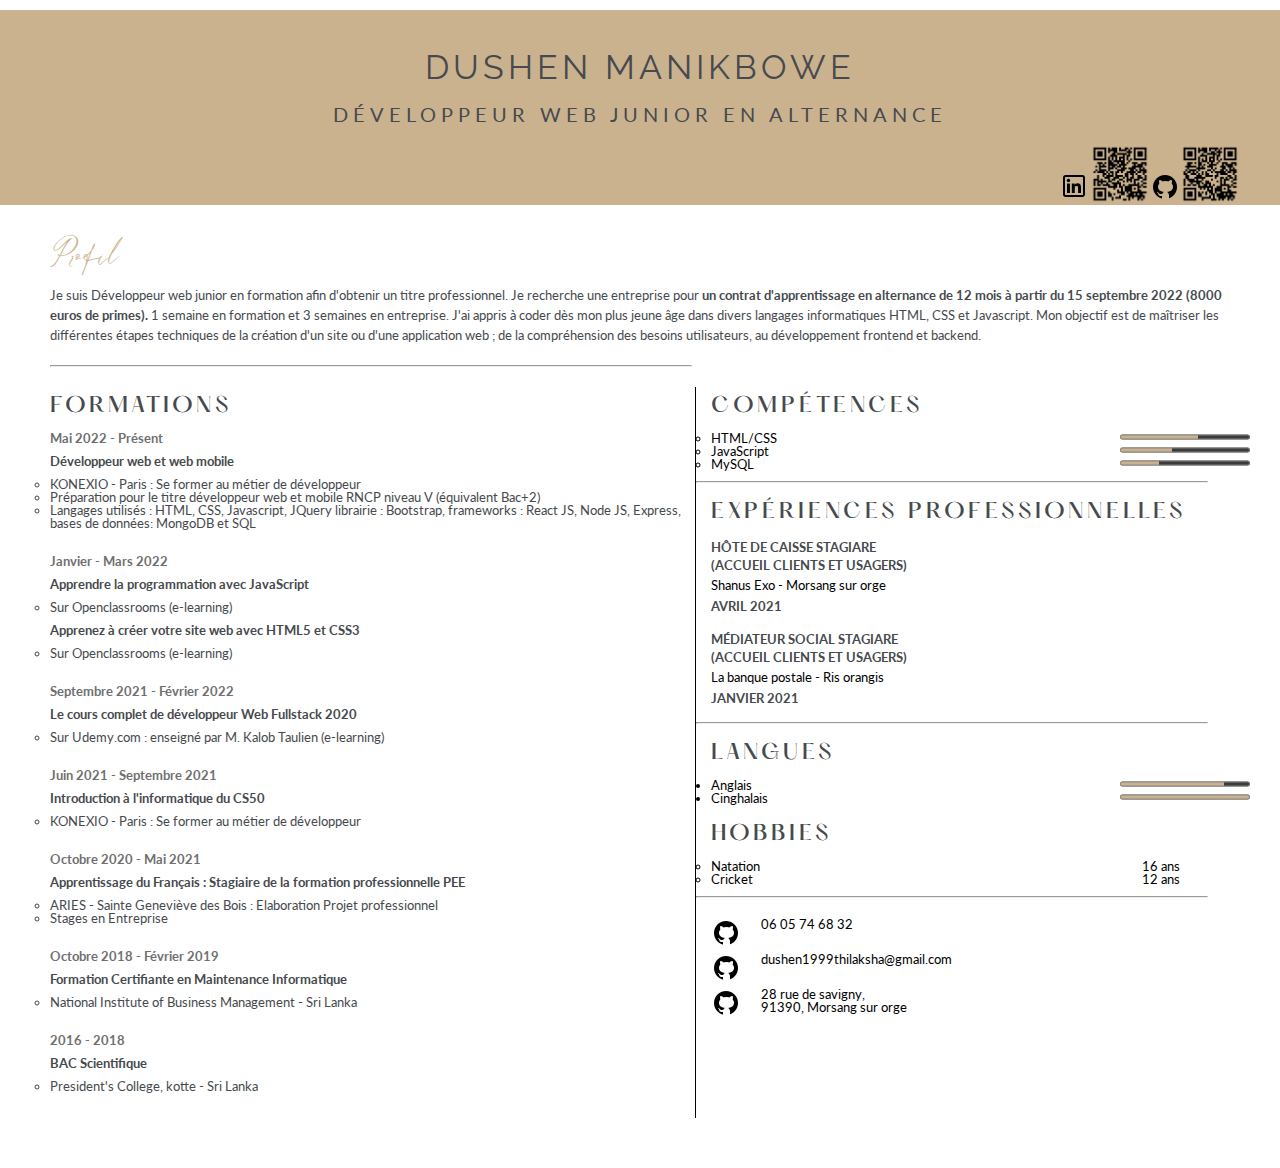
==== index.html @ 50a3a2fc "creating cv page" ====
<!DOCTYPE html>
<html lang="fr">
  <head>
    <meta charset="UTF-8">
    <meta http-equiv="X-UA-Compatible" content="IE=edge">
    <meta name="viewport" content="width=device-width, initial-scale=1.0">
    <title>Dushen CV</title>
    <link rel="stylesheet" href="reset.css">
    <link rel="stylesheet" href="style_cv.css">
    <!-- font links -->
    <!-- name font -->
    <link rel="preconnect" href="https://fonts.googleapis.com">
    <link rel="preconnect" href="https://fonts.gstatic.com" crossorigin>
    <link href="https://fonts.googleapis.com/css2?family=Raleway:wght@500&display=swap" rel="stylesheet">
    <!-- name font end -->
    <!-- topic font -->
    <link href="https://fonts.googleapis.com/css2?family=Lato:wght@400&display=swap" rel="stylesheet">
    <!-- topic font end -->
  </head>
  <body>
  <!-- adding the correct structure -->
  <!-- header -->
  <header>
    <h1 class="name1">
      Dushen manikbowe
    </h1>
    <h2 class="title">
      Développeur web junior en alternance
    </h2>
    <nav>
      <a href="https://www.linkedin.com/in/dushen-manikbowe-1b72571b9/">
        <img src="./images/icons8-linkedin-32.png" alt="logo-linkedIn">
      </a>
      <img src="./images/linkedIn-dushen-qr-2.png" alt="linkedIn-qr" height="60px" width="60px">

      <a href="https://github.com/Shane99dt">
        <img src="./images/icons8-github-30.png" alt="github-logo">
      </a>
      <img src="./images/github-dushen-qr-2.png" alt="github-qr" height="60px" width="60px">
    </nav>
  </header>

  <!-- header end -->

  <main>
    <!-- profile section -->
    <section class="sec-profil">
      <h3 class="profil">Profil</h3>
      <p class="profil-des">
        Je suis Développeur web junior en formation afin d'obtenir un titre professionnel. Je recherche une entreprise pour <strong>un
        contrat d'apprentissage en alternance de 12 mois à partir du 15 septembre 2022 (8000 euros de primes).</strong>
        1 semaine en formation et 3 semaines en entreprise. J'ai appris à coder dès mon plus jeune âge dans divers langages
        informatiques HTML, CSS et Javascript. Mon objectif est de maîtriser les différentes étapes techniques de la création
        d'un site
        ou d'une application web ; de la compréhension des besoins utilisateurs, au développement frontend et backend.
      </p>
    </section>

    <!-- profile section end -->
    <hr class="hr1">
    <!-- formations section -->
    <div class="container">

      <section class="sec-formations">
        <h3 class="topic topic-formations">Formations</h3>
        <article class="formations">
          <p class="duration-formation">Mai 2022 - Présent</p>
          <p class="formation-title">Développeur web et web mobile</p>
          <ul class="list-formations list-formation-dev" >
            <li>
              KONEXIO - Paris : Se former au métier de développeur
            </li>
            <li>
              Préparation pour le titre développeur web et mobile RNCP niveau V
            (équivalent Bac+2)
            </li>
            <li>
              Langages utilisés : HTML, CSS, Javascript, JQuery librairie : Bootstrap,
              frameworks : React JS, Node JS, Express, bases de données:
              MongoDB et SQL
            </li>
          </ul>
        </article>

        <article class="formations">
          <p class="duration-formation">Janvier - Mars 2022</p>
          <p class="formation-title">Apprendre la programmation avec JavaScript</p>
          <ul>
            <li>Sur Openclassrooms (e-learning)</li>
          </ul>
          <p class="formation-title">Apprenez à créer votre site web avec HTML5 et CSS3</p>
          <ul>
            <li>Sur Openclassrooms (e-learning)</li>
          </ul>
        </article>

        <article class="formations">
          <p class="duration-formation">Septembre 2021 - Février 2022</p>
          <p class="formation-title">Le cours complet de développeur Web Fullstack 2020</p>
          <ul>
            <li>Sur Udemy.com : enseigné par M. Kalob Taulien (e-learning)</li>
          </ul>
        </article>

        <article class="formations">
          <p class="duration-formation">Juin 2021 - Septembre 2021</p>
          <p class="formation-title">Introduction à l'informatique du CS50</p>
          <ul>
            <li>KONEXIO - Paris : Se former au métier de développeur</li>
          </ul>
        </article>

        <article class="formations">
          <p class="duration-formation">Octobre 2020 - Mai 2021
          </p>
          <p class="formation-title">Apprentissage du Français : Stagiaire de la formation professionnelle PEE
          </p>
          <ul>
            <li>ARIES - Sainte Geneviève des Bois : Elaboration Projet professionnel</li>
            <li>Stages en Entreprise</li>
          </ul>
        </article>

        <article class="formations">
          <p class="duration-formation">Octobre 2018 - Février 2019</p>
          <p class="formation-title">Formation Certifiante en Maintenance Informatique</p>
          <ul>
            <li>National Institute of Business Management - Sri Lanka</li>
          </ul>
        </article>

        <article class="formations">
          <p class="duration-formation">2016 - 2018</p>
          <p class="formation-title">BAC Scientifique</p>
          <ul>
            <li>President's College, kotte - Sri Lanka</li>
          </ul>
        </article>
      </section>

      <!-- formation section end -->
      <aside>
        <!-- competences section -->

        <section class="sec-competences">
          <h3 class="topic topic-competences">Compétences</h3>
          <ul class="ul-competences">
            <li>
              <span class="list-competences">
                HTML/CSS
              </span>
              <progress class="progress-file" max="100" value="60"></progress>
            </li>
            <li>
              <span class="list-competences">
                JavaScript
              </span>
              <progress class="progress-file" max="100" value="40"></progress>
            </li>
            <li>
              <span class="list-competences">
                MySQL
              </span>
              <progress class="progress-file" max="100" value="30"></progress>
            </li>
          </ul>
        </section>

        <!-- competences section end -->
        <hr>
        <!-- expériences prof section  -->
        <section class="sec-exp-pro">
          <h3 class="topic topic-exp-pro">Expériences professionnelles</h3>
          <article>
            <h4>hôte de caisse stagiare <br>(accueil clients et usagers)</h4>
            <p>Shanus Exo - Morsang sur orge</p>
            <h4>Avril 2021</h4>
          </article>
          <article>
            <h4>Médiateur social stagiare <br>(accueil clients et usagers)</h4>
            <p>La banque postale - Ris orangis</p>
            <h4>Janvier 2021</h4>
          </article>
        </section>

        <!-- expériences prof section end -->
        <hr>
        <!-- Section languages -->
        <section class="sec-langues">
          <h3 class="topic topic-langues">langues</h3>
          <li>
            <span class="list-langues">Anglais</span>
            <progress class="progress-file" max="100" value="80"></progress>
          </li>
          <li>
            <span class="list-langues">Cinghalais</span>
            <progress class="progress-file" max="100" value="100"></progress>
          </li>
        </section>
        <!-- section languages end -->
        <section class="sec-hobbies">
          <h3 class="topic topic-hobbies">
            Hobbies
          </h3>
          <ul>
            <li>
              <span class="list-hobbies">Natation</span>
              <span class="hobbies-years">
                16 ans
              </span>
            </li>
            <li>
              <span class="list-hobbies">
                Cricket
              </span>
              <span class="hobbies-years">12 ans</span>
            </li>
          </ul>
        </section>
        <!-- section hobbies end  -->
        <hr>
        <!-- section address -->
        <section class="sec-address">
          <article>
            <img src="./images/icons8-github-30.png" alt="tel">
            <p class="list-address">06 05 74 68 32</p>
          </article>
          <article>
            <img src="./images/icons8-github-30.png" alt="mail">
            <p class="list-address">dushen1999thilaksha@gmail.com</p>
          </article>
          <article>
            <img src="./images/icons8-github-30.png" alt="address">
            <p class="list-address">28 rue de savigny,<br>91390, Morsang sur orge</p>
          </article>
        </section>
      </aside>
    </div>
  </main>

  </body>
</html>
---- style_cv.css ----
@font-face {
  font-family: LeJourScript;
  src: url(./le_jour_script/Le\ Jour\ Script.ttf);
}

@font-face {
  font-family: Hatton;
  src: url(./Hatton_-_Free_for_personal_use/Hatton\ -\ Free\ for\ personal\ use/Hatton-Medium.otf) format("opentype");
}

body{
  font-family: 'Lato', sans-serif;

}

/* header */
header{
  margin-top: 10px;
  /* border: 1px solid black; */
  height: 190px;
  width: 100%;
  background-color: #cbb28e;
  color: #464a4e;
  display: flex;
  flex-direction: column;
  padding-bottom: 5px;

}

.name1{
  text-transform: uppercase;
  text-align: center;
  font-family: 'Raleway', sans-serif;
  letter-spacing: 4px;
  font-size: 34px;
  /* padding: 0; */
  margin: 40px 0 20px;

}

.title{
  text-align: center;
  text-transform: uppercase;
  font-family: 'Lato', sans-serif;
  letter-spacing: 5px;
  font-size: 20px;
  padding: 0;
  margin: 0 0 20px 0;
}

nav{
  display: flex;
  justify-content: flex-end;
  align-items: flex-end;
  padding-bottom: 0;
  margin: 0 40px 0 0;
}

/* header end */

/* main */

.sec-profil{
  margin: 40px 40px 20px 50px;
}

.profil{
  font-family: LeJourScript;
  color: #cbb28e;
  font-size: 20px;
  margin: 0 0 20px 0;
}

strong{
  font-weight: bold;
}

.profil-des{
  font-family: 'Lato', sans-serif;
  font-size: 13px;
  margin: 0;
  padding: 0;
  color: #464a4e;
  line-height: 20px;
}

.hr1{
  margin: 0 0 0 50px;
  width: 50%;
}

/* formation section */

.sec-formations{
  margin: 20px 0 50px 50px;
  width: 50%;
  border-right: 1px solid black;
  padding: 10px 5px 0 0 ;
  color: #464a4e;
  font-family: 'Lato', sans-serif;
  font-size: 13px;
}

.topic{
  font-family: Hatton;
  letter-spacing: 4px;
  font-size: 20px;
  color: #464a4e;
  text-transform: uppercase;
  margin-bottom: 15px;
}

.formations{
  margin: 0 0 25px 0;
}

.duration-formation{
  color: #706f6f;
  font-weight: bold;
  margin: 0 0 10px 0;
}



.formation-title{
  font-weight: bold;
  padding: 0;
  margin: 10px 0 10px 0;
}

/* aside */

aside{
  width: 40%;
  justify-content: flex-end;
  font-size: 13px;

}

.container{
  display: flex;
}

.sec-competences{
  margin: 30px 10px 10px 15px ;
}

.sec-exp-pro, .sec-langues, .sec-hobbies{
  margin: 20px 10px 10px 15px ;
}

ul{
  list-style-type: circle;
}

/* competences */

.progress-file{
  position: absolute;
  right: 30px;
  accent-color: #cbb28e;
  /* border: transparent; */
  height: 10px;
}

/* experiences professionnel */
.sec-exp-pro h4{
 text-transform: uppercase;
  color: #464a4e;
  font-weight: bold;
  /* margin: 10px 0; */
  line-height: 18px;
}

.sec-exp-pro p{
  margin: 05px 0;
}

.sec-exp-pro article{
  margin: 15px 0;
}

/* hobbies */

.hobbies-years{
  position: absolute;
  right: 100px;
}



/* address */

.sec-address{
  margin: 20px 0 20px 15px;
}

.sec-address article{
  display: flex;
  justify-content: flex-start;
  gap: 20px;
  margin: 5px 0;
}
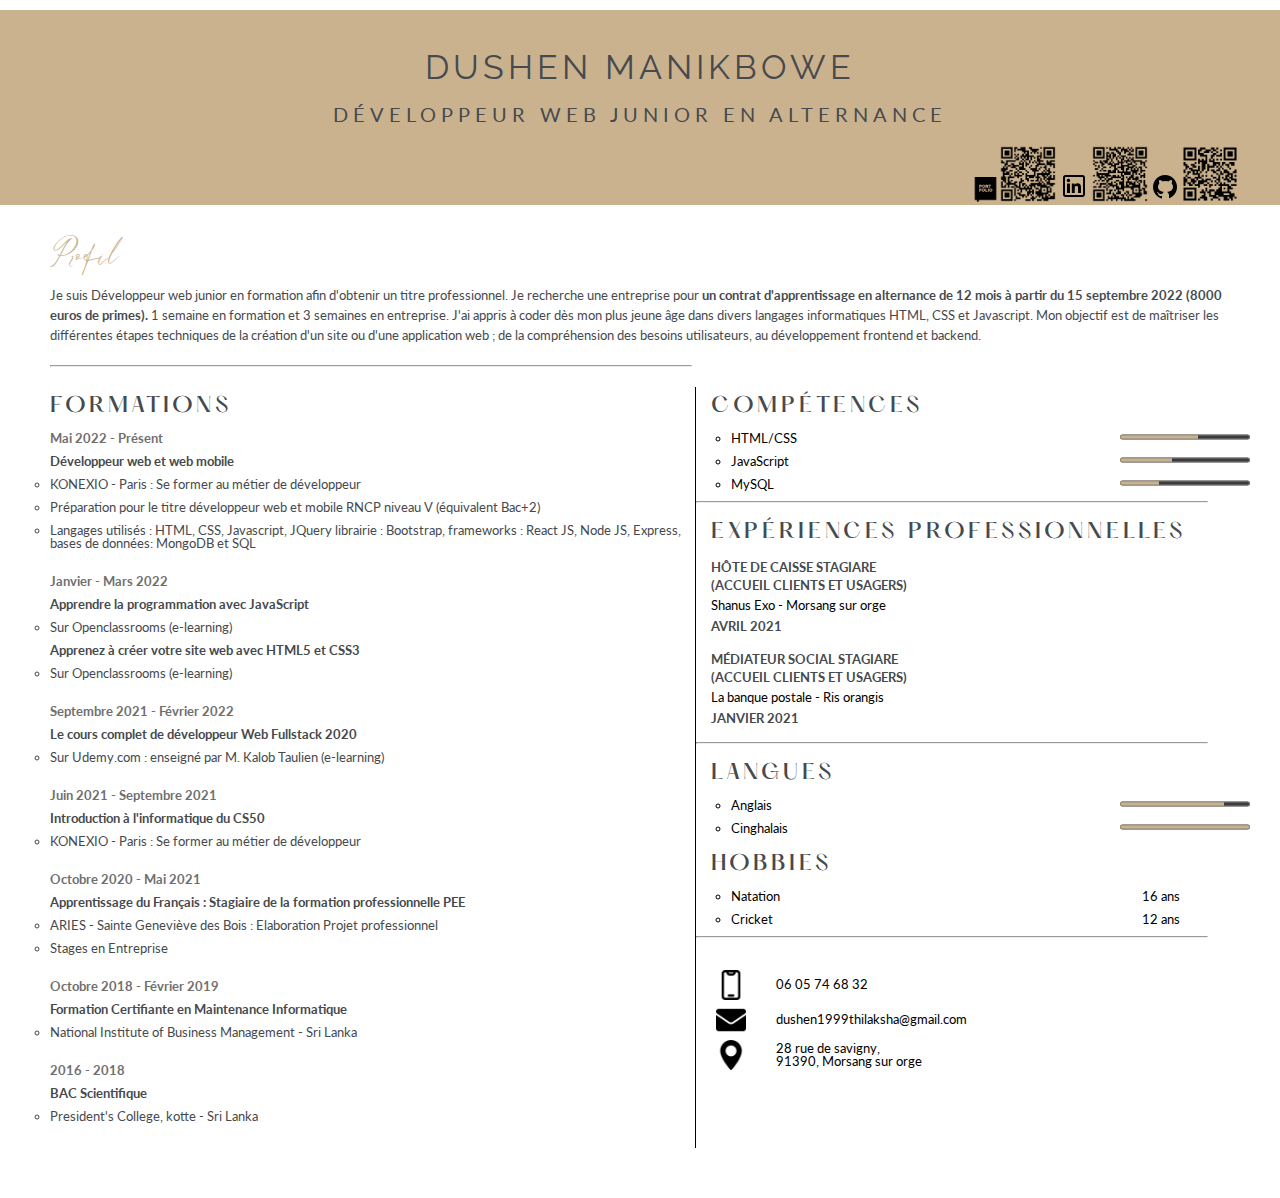
==== commit 2874528f: "Added portfolio qr" ====
--- a/index.html
+++ b/index.html
@@ -28,11 +28,14 @@
       Développeur web junior en alternance
     </h2>
     <nav>
+      <a href="https://shane99dt.github.io/portfolio-dushen/">
+        <img src="./images/portfolio.png" alt="logo-linkedIn" height="25px" width="25px">
+      </a>
+      <img src="./images/qr-code-portfolio.png" alt="linkedIn-qr" height="60px" width="60px">
       <a href="https://www.linkedin.com/in/dushen-manikbowe-1b72571b9/">
         <img src="./images/icons8-linkedin-32.png" alt="logo-linkedIn">
       </a>
       <img src="./images/linkedIn-dushen-qr-2.png" alt="linkedIn-qr" height="60px" width="60px">
-
       <a href="https://github.com/Shane99dt">
         <img src="./images/icons8-github-30.png" alt="github-logo">
       </a>
@@ -188,14 +191,16 @@
         <!-- Section languages -->
         <section class="sec-langues">
           <h3 class="topic topic-langues">langues</h3>
-          <li>
-            <span class="list-langues">Anglais</span>
-            <progress class="progress-file" max="100" value="80"></progress>
-          </li>
-          <li>
-            <span class="list-langues">Cinghalais</span>
-            <progress class="progress-file" max="100" value="100"></progress>
-          </li>
+          <ul>
+            <li>
+              <span class="list-langues">Anglais</span>
+              <progress class="progress-file" max="100" value="80"></progress>
+            </li>
+            <li>
+              <span class="list-langues">Cinghalais</span>
+              <progress class="progress-file" max="100" value="100"></progress>
+            </li>
+          </ul>
         </section>
         <!-- section languages end -->
         <section class="sec-hobbies">
@@ -222,15 +227,15 @@
         <!-- section address -->
         <section class="sec-address">
           <article>
-            <img src="./images/icons8-github-30.png" alt="tel">
+            <img src="./images/smartphone.png" alt="tel" height="30px">
             <p class="list-address">06 05 74 68 32</p>
           </article>
           <article>
-            <img src="./images/icons8-github-30.png" alt="mail">
+            <img src="./images/email.png" alt="mail" height="30px">
             <p class="list-address">dushen1999thilaksha@gmail.com</p>
           </article>
           <article>
-            <img src="./images/icons8-github-30.png" alt="address">
+            <img src="./images/maps-and-flags.png" alt="address" height="30px">
             <p class="list-address">28 rue de savigny,<br>91390, Morsang sur orge</p>
           </article>
         </section>
--- a/style_cv.css
+++ b/style_cv.css
@@ -90,6 +90,12 @@
   width: 50%;
 }
 
+ul{
+  display: flex;
+  flex-direction: column;
+  gap: 10px;
+}
+
 /* formation section */
 
 .sec-formations{
@@ -155,6 +161,10 @@
 }
 
 /* competences */
+
+.sec-competences ul, .sec-langues ul, .sec-hobbies ul{
+  padding-left: 20px;
+}
 
 .progress-file{
   position: absolute;
@@ -193,12 +203,13 @@
 /* address */
 
 .sec-address{
-  margin: 20px 0 20px 15px;
+  padding: 20px 0 20px 20px;
 }
 
 .sec-address article{
   display: flex;
   justify-content: flex-start;
-  gap: 20px;
+  align-items: center;
+  gap: 30px;
   margin: 5px 0;
-}+}
